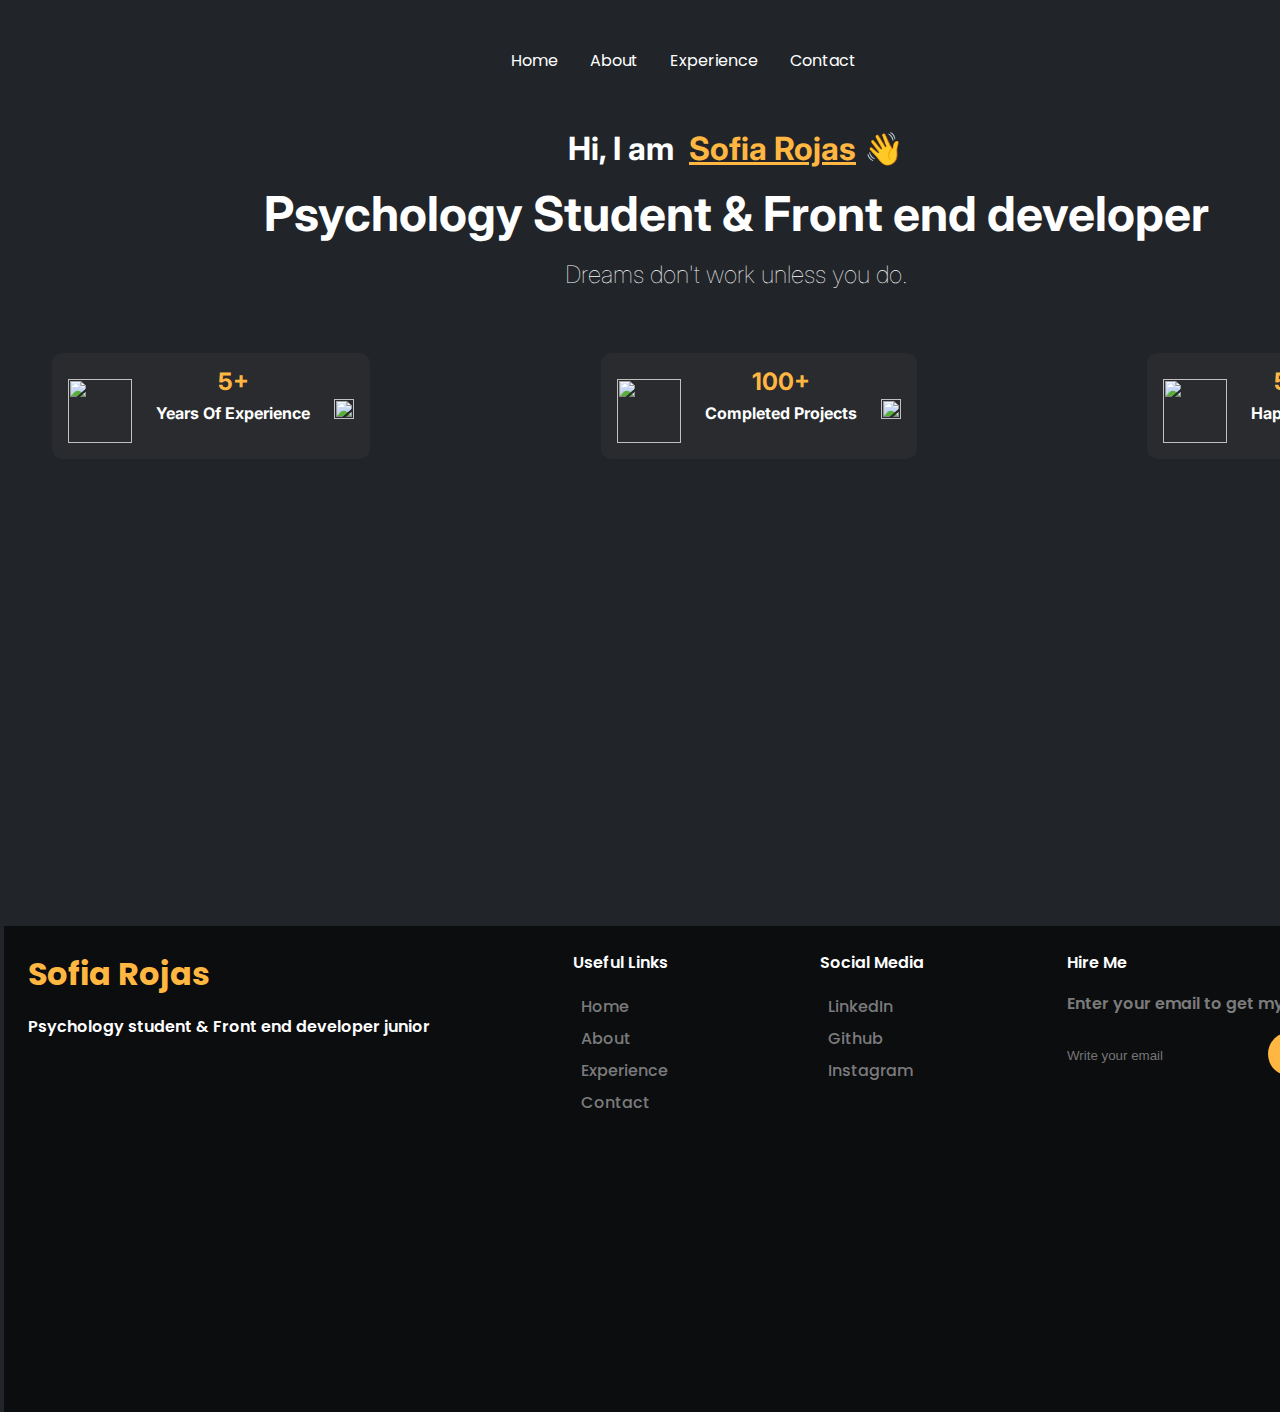
==== index.html @ 379f8c33 "falta js de rick& morty y changemode" ====
<!DOCTYPE html>
<html lang="en">
<head>
    <meta charset="UTF-8">
    <meta http-equiv="X-UA-Compatible" content="IE=edge">
    <meta name="viewport" content="width=device-width, initial-scale=1.0">
    <link rel="stylesheet" href="./css/styles.css"> 
    <!-- <link rel="stylesheet"  id="light-mode" href="./css/lightmode.css"> 
    <link rel="stylesheet"  id="dark-mode" href="./css/darkmode.css">  -->
 
    <title>Home</title>

</head>
<body>
<header>
    <img src="./img/Frame 7.svg" alt="">
    <nav>
        <ul>
            <li><a href="./index.html">Home</a></li>
            <li><a href="./About.html">About</a></li>
            <li><a href="./Experience.html">Experience</a></li>
            <li><a href="./Contact.html">Contact</a></li>
        </ul>
    </nav>
    <button id="change-mode"><a> Change Mode</a></button>
</header>

<section>
    <div class="presentation">
        <p class="greeting">Hi, I am <span id="Amarillo">Sofia Rojas</span>👋</p>
        <p class="title">Psychology Student & Front end developer</p>
        <P class="work-easier">Dreams don't work unless you do.</P>
        <img src="./img/Avatar.svg" alt="">
    </div>
    
    <div class="box">
        <div class="box-uno">
            <img src="./img/experience-logo.svg" alt="">
            <div class="text">
                <p>5+</p>
                <p>Years Of Experience</p>
            </div>
            <img class="flecha" src="./img/flecha.svg" alt="">
            
        </div>
        <div class="box-uno">
            <img src="./img/experience-logo.svg" alt="">
            <div class="text">
                <p>100+</p>
                <p>Completed Projects</p>
            </div>
                <img class="flecha" src="./img/flecha.svg" alt="">
        </div>
        <div class="box-uno">
            <img src="./img/clients-logo.svg" alt="">
            <div class="text">
                <p>50++</p>
                <p>Happy Clients</p>
            </div>
            <img class="flecha" src= "./img/flecha.svg".alt="">
        </div>
    </div>

</section>

<footer>
    <div class="box-dos">
        <p>Sofia Rojas</p>
        <p>Psychology student & Front end developer junior</p>
    </div>

    <div class="box-tres">
        <p>Useful Links</p>
        <li>
            <a href="./index.html">Home</a>
            <a href="./About.html">About</a>
            <a href="./Experience.html">Experience</a>
            <a href="./Contact.html">Contact</a>
        </li>
        </div>
    <div class="box-tres">
        <p>Social Media</p>
        <li>
            <a href="https://www.linkedin.com">LinkedIn</a>
            <a href="https://github.com/">Github</a>
            <a href="https://www.instagram.com/">Instagram</a>
        </li>
    </div>
    <div class="box-tres">
        <p>Hire Me</p>
        <p>Enter your email to get my portafolio and CV</p>

        <input class="write-email"  type="text" placeholder="Write your email">
        <a class="send-email" href="/index.html"><img src="./img/Vector (1).svg" alt=""></a>
    </div>
</footer>
<script href="./js/cambiomodo.js"></script>
</body>
</html>
---- css/styles.css ----
@import url('https://fonts.googleapis.com/css2?family=Inter:wght@200;400;500;600;700&family=Poppins:wght@100;200;400;500;600;700&family=Work+Sans:wght@500;700&display=swap');
* {
    margin: 0px;
    padding: 8px;
}
body {
    font-family: 'Poppins', sans-serif;
    background: #212529;
    color: #FFFFFF;
    width: 1440px;
    
    }
button{
    background-color: #FFB742;
    border-radius: 50px;
    height: 54px;
    width: 121px;
    padding: 5px;
    border-style: none;
    font-weight: bold;
    justify-content: center;
    margin-top: 12px;
}

#Amarillo {
    color: #FFB742;
    text-decoration: underline;
    display: inline;
    }
ul {
    display: flex;
    list-style: none;
    justify-content: space-between;
    }
header {
    font-family: 'Poppins', sans-serif;
    display: flex;
    justify-content: space-between;
}

/* primera pagina*/

section {
    font-family: 'Inter', sans-serif;
}
section span {
    display: flex;
    border-radius: 24px;
}
.greeting{
    font-weight: 700;
    font-size: 32px;
  }
.title{
    font-weight: 700;
    font-size: 48px;
    line-height: 60px;
    text-align: center;    
}
.work-easier{
    font-style: normal;
    font-weight: 100;
    font-size: 24px;
}
.presentation{
    text-align: center;
}

.box{
    display: flex;
    justify-content: space-between;
   }
.box-uno {
    background: #292B2E;
    display: flex;
    margin: 20px;
    border-radius: 10px;
    }
.box-uno img:nth-child(1) {
    width: 64px;
    height: 64px;
    margin-top: 10px;
    }
.flecha {
    margin-top: 30px;
    width: 20px;
    height: 20px;
}
.text {
    display: block;
    text-align: center;    
}
.text p:nth-child(1){
    color: #FFB742;
    font-size: 24px;
    font-weight: 700;
    line-height: 10px;
    }
.text p:nth-child(2){
    font-family: 'Inter';
    font-style: normal;
    font-weight: 700;
    font-size: 16px;
}


/* Footer*/

footer {
display: flex;
justify-content: space-between;
position: absolute;
width: 1440px;
height: 470px;
left: 4px;
top: 926px;
background-color: #0b0d0f;
}
a:hover {
    color: #FFB742;
}
a {
    color: #FFFFFF;
    text-decoration: none;
}

footer div li {
    display: block;
    list-style: none;
    justify-content: space-between;
}
.box-dos p:nth-child(1) {
    font-style: 'Poppins';
    font-weight: 700;
    font-size: 32px;
    color: #FFB742;
}
.box-dos p:nth-child(2) {
    font-style: 'Work Sans';
    font-weight: 600;
    font-size: 16px;
}
.box-tres p{
    font-style: 'Work Sans';
    font-weight: 700;
    font-size: 20px;
}
.box-tres li{
    font-style: 'Work Sans';
    font-weight: 500;
    font-size: 16px;
    display: grid;
   }
.box-tres a{
    color: #7B7B7B;
    line-height: 16px;
   }
.box-tres li a:hover{
    color: #FFB742;
    }
.box-tres p:nth-child(1) {
    font-style: 'Work Sans';
    font-weight: 600;
    font-size: 16px;
    }
.box-tres p:nth-child(2) {
    font-style: 'Work Sans';
    font-weight: 600;
    font-size: 16px;
    color: #7B7B7B;
    }
.send-email{
    position: absolute;
    border-radius: 32px;
    height: 28px;
    width: 28px;
    background-color: #FFB742;
    margin-top: 8px;
    margin-left: 16px;
    }
.send-email img{
    position: absolute;
    margin-top: -6px;
    margin-left: -7px;
}
.write-email{
    border-radius: 49px;
    color: #7B7B7B;
    background-color: #0b0d0f;
    border-style: none;
    margin-top: 16px;
}
---- css/lightmode.css ----
@import url('https://fonts.googleapis.com/css2?family=Inter:wght@200;400;500;600;700&family=Poppins:wght@100;200;400;500;600;700&family=Work+Sans:wght@500;700&display=swap');
* {
    margin: 0px;
    padding: 8px;
}
body {
    font-family: 'Poppins', sans-serif;
    background: #FFFFFF;
    color: black;
    width: 1440px;
    
    }
button{
    background-color: #FFB742;
    border-radius: 50px;
    height: 54px;
    width: 121px;
    padding: 5px;
    border-style: none;
    font-weight: bold;
    justify-content: center;
    margin-top: 12px;
}

#Amarillo {
    color: #FFB742;
    text-decoration: underline;
    display: inline;
    }
ul {
    display: flex;
    list-style: none;
    justify-content: space-between;
    }
header {
    font-family: 'Poppins', sans-serif;
    display: flex;
    justify-content: space-between;
}

/* primera pagina*/

section {
    font-family: 'Inter', sans-serif;
}
section span {
    display: flex;
    border-radius: 24px;
}
.greeting{
    font-weight: 700;
    font-size: 32px;
  }
.title{
    font-weight: 700;
    font-size: 48px;
    line-height: 60px;
    text-align: center;    
}
.work-easier{
    font-style: normal;
    font-weight: 100;
    font-size: 24px;
}
.presentation{
    text-align: center;
}

.box{
    display: flex;
    justify-content: space-between;
   }
.box-uno {
    background: #292B2E;
    display: flex;
    margin: 20px;
    border-radius: 10px;
    }
.box-uno img:nth-child(1) {
    width: 64px;
    height: 64px;
    margin-top: 10px;
    }
.flecha {
    margin-top: 30px;
    width: 20px;
    height: 20px;
}
.text {
    display: block;
    text-align: center;    
}
.text p:nth-child(1){
    color: #FFB742;
    font-size: 24px;
    font-weight: 700;
    line-height: 10px;
    }
.text p:nth-child(2){
    font-family: 'Inter';
    font-style: normal;
    font-weight: 700;
    font-size: 16px;
}

/*About*/
section{
    padding: 20px;
    height: 1000px;
    display: flex;
    justify-content: center;
}
.sectionabout{
    display: flex;
    justify-content: center;
    padding: 0px;

}
.whoiam{
    color: #FFB742;
    background-color: #292b2e;
    border-radius: 16px;
    width: 148px;
    height: 32px;
    gap: 10px;
    font-family: 'Poppins', sans-serif;
    font-style: normal;
    font-weight: 600px;
    font-size: 24px;
    line-height: 30px;
    text-align: center;
}

.aboutme{
    font-family: 'poppins';
    font-weight: 700;
    font-size: 48px;
}

.p .profile{
    font-family: 'Poppins', sans-serif;
    font-weight: 500;
    font-size: 1000px;
    line-height: 30px;
    color: #d4d4d4;
    width: 700px;
}
.hire-me{
        background-color: #FFB742;
        border-radius: 50px;
        height: 54px;
        width: 121px;
        padding: 5px;
        border-style: none;
        font-weight: bold;
        justify-content: center;
        margin-top: 12px;
}

/*experience*/ 

.experience {
    color: #FFB742;
    background-color: #292B2E;
    border-radius: 16px;
    width: 148px;
    height: 32px;
    gap: 10px;
    font-family: 'Poppins';
    font-style: normal;
    font-weight: 600;
    font-size: 24px;
    line-height: 30px;
    align-content: center;  
    margin-left: 640px;
    }
.practice {
    margin-left: 496px;
    padding: 24px;
    width: 494px;
    height: 49px;
    font-family: sans-serif;
    font-size: 40px;
    font-weight: 700;
}
.experience1 {
    display: flex;
    justify-content: space-around;
    align-items: center;
}
.experiencebox {
    background-color: #FFFFFF;
    color: #0b0d0f;
    align-items: center;
    width: 380px;
    height: 500px;
    border-radius: 16px;
    margin: 10px;    
 }
.title{
    font-family: 'Poppins';
    font-weight: 700;
    font-size: 20px;
    line-height: 34px;
    width: 144px;
    height: 34px;
    margin-bottom: 10px;
}
.company {
    font-family: 'Poppins';
    font-weight: 400;
    font-size: 16px;
    line-height: 34px;
    width: 117px;
    height: 48px;
    padding: 24px;
    margin-left: -16px;
    margin-bottom: 10px;
}
p.company.a {
    color:#FFB742;
    text-decoration: none;
}
.logo{
    position: absolute;
    margin-top: -108px;
    margin-left: 240px;
    width: 100px;
    height: 100px;
    border-radius: 75px;
    background-color: #cccccc;
}
.description{
    width: 304px;
    height: 350px;
    font-family: 'Poppins';
    font-weight: 400;
    font-size: 20px;
    line-height: 34px;
}
/*jokes*/
.principalJokes{
    height: 450px;
}
.smiletitle{
    color: #FFB742;
    background-color: #292B2E;
    border-radius: 16px;
    width: 80px;
    height: 32px;
    gap: 10px;
    font-family: 'Poppins';
    font-style: normal;
    font-weight: 600;
    font-size: 24px;
    line-height: 30px;
    align-content: center;  
    margin-left: 640px;
}
.readjoke{
    margin-left: 496px;
    padding: 24px;
    width: 494px;
    height: 49px;
    font-family: sans-serif;
    font-size: 40px;
    font-weight: 700;
    }
.jokesbox {
    
    background-color: #FFFFFF;
    color: #0b0d0f;
    width: 300px;
    height: auto;
    align-items: center;
    height: 200px;
    border-radius: 8px;   
    margin-left: 550px;
}
.textjokes{
    font-size: 12px;
}
#onemore{
    background-color: #FFB742;
        border-radius: 50px;
        height: 54px;
        width: 121px;
        padding: 5px;
        border-style: none;
        font-weight: bold;
        justify-content: center;
        margin-top: 12px;
        margin-left: 640px;
    }

/*contact*/

.sectioncontact{
    padding: 12px;
    height: 600px;
}

.contactme{
    color: #FFB742;
    font-family: 'Poppins';
    font-size: 20px;
    font-weight: 600;
    width: 132px;
    height: 30px;
    background-color: #292B2E;
    border-radius: 20px;
    margin-left: 640px;
}
.cajacontact{
    display: flex;
    justify-content: center;
}
.cajacontact img{
    height: 300px;
    width: auto;
    margin-top: 80px;
}

.insert-name  a:hover{
    color: #0b0d0f;
    font-size: larger;
 }


 .infocontacto{
    display: flex;
    border-radius: 12px;
    height: 30px;
    width: 300px;
    color:#FFFFFF;
    margin-left: 250px;
    background-color: #292B2E;
    justify-content: space-between;

}
.datoscontacto {
    width: 784px;
    height: 350px;
    justify-content:center;
    font-size: 32px;
    line-height: 100px;
  }
.buttonsend{
    height: 54px;
    width: 99px;
    left: 453px;
    top: 1143px;
    border-radius: 50px;
    padding: 12px 26px 12px 26px;
    margin-left: 350px;
    
    }
    
/* Footer*/

footer {
display: flex;
justify-content: space-between;
position: absolute;
width: 1440px;
height: 470px;
left: 4px;
top: 926px;
background-color: #0b0d0f;
}
a:hover {
    color: #FFB742;
}
a {
    color: #FFFFFF;
    text-decoration: none;
}

footer div li {
    display: block;
    list-style: none;
    justify-content: space-between;
}
.box-dos p:nth-child(1) {
    font-style: 'Poppins';
    font-weight: 700;
    font-size: 32px;
    color: #FFB742;
}
.box-dos p:nth-child(2) {
    font-style: 'Work Sans';
    font-weight: 600;
    font-size: 16px;
}
.box-tres p{
    font-style: 'Work Sans';
    font-weight: 700;
    font-size: 20px;
}
.box-tres li{
    font-style: 'Work Sans';
    font-weight: 500;
    font-size: 16px;
    display: grid;
   }
.box-tres a{
    color: #7B7B7B;
    line-height: 16px;
   }
.box-tres li a:hover{
    color: #FFB742;
    }
.box-tres p:nth-child(1) {
    font-style: 'Work Sans';
    font-weight: 600;
    font-size: 16px;
    }
.box-tres p:nth-child(2) {
    font-style: 'Work Sans';
    font-weight: 600;
    font-size: 16px;
    color: #7B7B7B;
    }
.send-email{
    position: absolute;
    border-radius: 32px;
    height: 28px;
    width: 28px;
    background-color: #FFB742;
    margin-top: 8px;
    margin-left: 16px;
    }
.send-email img{
    position: absolute;
    margin-top: -6px;
    margin-left: -7px;
}
.write-email{
    border-radius: 49px;
    color: #7B7B7B;
    background-color: #0b0d0f;
    border-style: none;
    margin-top: 16px;
}
---- css/darkmode.css ----
@import url('https://fonts.googleapis.com/css2?family=Inter:wght@200;400;500;600;700&family=Poppins:wght@100;200;400;500;600;700&family=Work+Sans:wght@500;700&display=swap');
* {
    margin: 0px;
    padding: 8px;
}
body {
    font-family: 'Poppins', sans-serif;
    background: #FFFFFF;
    color: black;
    width: 1440px;
    
    }
button{
    background-color: #FFB742;
    border-radius: 50px;
    height: 54px;
    width: 121px;
    padding: 5px;
    border-style: none;
    font-weight: bold;
    justify-content: center;
    margin-top: 12px;
}

#Amarillo {
    color: #FFB742;
    text-decoration: underline;
    display: inline;
    }
ul {
    display: flex;
    list-style: none;
    justify-content: space-between;
    }
header {
    font-family: 'Poppins', sans-serif;
    display: flex;
    justify-content: space-between;
}

/* primera pagina*/

section {
    font-family: 'Inter', sans-serif;
}
section span {
    display: flex;
    border-radius: 24px;
}
.greeting{
    font-weight: 700;
    font-size: 32px;
  }
.title{
    font-weight: 700;
    font-size: 48px;
    line-height: 60px;
    text-align: center;    
}
.work-easier{
    font-style: normal;
    font-weight: 100;
    font-size: 24px;
}
.presentation{
    text-align: center;
}

.box{
    display: flex;
    justify-content: space-between;
   }
.box-uno {
    background: #292B2E;
    display: flex;
    margin: 20px;
    border-radius: 10px;
    }
.box-uno img:nth-child(1) {
    width: 64px;
    height: 64px;
    margin-top: 10px;
    }
.flecha {
    margin-top: 30px;
    width: 20px;
    height: 20px;
}
.text {
    display: block;
    text-align: center;    
}
.text p:nth-child(1){
    color: #FFB742;
    font-size: 24px;
    font-weight: 700;
    line-height: 10px;
    }
.text p:nth-child(2){
    font-family: 'Inter';
    font-style: normal;
    font-weight: 700;
    font-size: 16px;
}

/*About*/
section{
    padding: 20px;
    height: 1000px;
    display: flex;
    justify-content: center;
}
.sectionabout{
    display: flex;
    justify-content: center;
    padding: 0px;

}
.whoiam{
    color: #FFB742;
    background-color: #292b2e;
    border-radius: 16px;
    width: 148px;
    height: 32px;
    gap: 10px;
    font-family: 'Poppins', sans-serif;
    font-style: normal;
    font-weight: 600px;
    font-size: 24px;
    line-height: 30px;
    text-align: center;
}

.aboutme{
    font-family: 'poppins';
    font-weight: 700;
    font-size: 48px;
}

.p .profile{
    font-family: 'Poppins', sans-serif;
    font-weight: 500;
    font-size: 1000px;
    line-height: 30px;
    color: #d4d4d4;
    width: 700px;
}
.hire-me{
        background-color: #FFB742;
        border-radius: 50px;
        height: 54px;
        width: 121px;
        padding: 5px;
        border-style: none;
        font-weight: bold;
        justify-content: center;
        margin-top: 12px;
}

/*experience*/ 

.experience {
    color: #FFB742;
    background-color: #292B2E;
    border-radius: 16px;
    width: 148px;
    height: 32px;
    gap: 10px;
    font-family: 'Poppins';
    font-style: normal;
    font-weight: 600;
    font-size: 24px;
    line-height: 30px;
    align-content: center;  
    margin-left: 640px;
    }
.practice {
    margin-left: 496px;
    padding: 24px;
    width: 494px;
    height: 49px;
    font-family: sans-serif;
    font-size: 40px;
    font-weight: 700;
}
.experience1 {
    display: flex;
    justify-content: space-around;
    align-items: center;
}
.experiencebox {
    background-color: #FFFFFF;
    color: #0b0d0f;
    align-items: center;
    width: 380px;
    height: 500px;
    border-radius: 16px;
    margin: 10px;    
 }
.title{
    font-family: 'Poppins';
    font-weight: 700;
    font-size: 20px;
    line-height: 34px;
    width: 144px;
    height: 34px;
    margin-bottom: 10px;
}
.company {
    font-family: 'Poppins';
    font-weight: 400;
    font-size: 16px;
    line-height: 34px;
    width: 117px;
    height: 48px;
    padding: 24px;
    margin-left: -16px;
    margin-bottom: 10px;
}
p.company.a {
    color:#FFB742;
    text-decoration: none;
}
.logo{
    position: absolute;
    margin-top: -108px;
    margin-left: 240px;
    width: 100px;
    height: 100px;
    border-radius: 75px;
    background-color: #cccccc;
}
.description{
    width: 304px;
    height: 350px;
    font-family: 'Poppins';
    font-weight: 400;
    font-size: 20px;
    line-height: 34px;
}
/*jokes*/
.principalJokes{
    height: 450px;
}
.smiletitle{
    color: #FFB742;
    background-color: #292B2E;
    border-radius: 16px;
    width: 80px;
    height: 32px;
    gap: 10px;
    font-family: 'Poppins';
    font-style: normal;
    font-weight: 600;
    font-size: 24px;
    line-height: 30px;
    align-content: center;  
    margin-left: 640px;
}
.readjoke{
    margin-left: 496px;
    padding: 24px;
    width: 494px;
    height: 49px;
    font-family: sans-serif;
    font-size: 40px;
    font-weight: 700;
    }
.jokesbox {
    
    background-color: #FFFFFF;
    color: #0b0d0f;
    width: 300px;
    height: auto;
    align-items: center;
    height: 200px;
    border-radius: 8px;   
    margin-left: 550px;
}
.textjokes{
    font-size: 12px;
}
#onemore{
    background-color: #FFB742;
        border-radius: 50px;
        height: 54px;
        width: 121px;
        padding: 5px;
        border-style: none;
        font-weight: bold;
        justify-content: center;
        margin-top: 12px;
        margin-left: 640px;
    }

/*contact*/

.sectioncontact{
    padding: 12px;
    height: 600px;
}

.contactme{
    color: #FFB742;
    font-family: 'Poppins';
    font-size: 20px;
    font-weight: 600;
    width: 132px;
    height: 30px;
    background-color: #292B2E;
    border-radius: 20px;
    margin-left: 640px;
}
.cajacontact{
    display: flex;
    justify-content: center;
}
.cajacontact img{
    height: 300px;
    width: auto;
    margin-top: 80px;
}

.insert-name  a:hover{
    color: #0b0d0f;
    font-size: larger;
 }


 .infocontacto{
    display: flex;
    border-radius: 12px;
    height: 30px;
    width: 300px;
    color:#FFFFFF;
    margin-left: 250px;
    background-color: #292B2E;
    justify-content: space-between;

}
.datoscontacto {
    width: 784px;
    height: 350px;
    justify-content:center;
    font-size: 32px;
    line-height: 100px;
  }
.buttonsend{
    height: 54px;
    width: 99px;
    left: 453px;
    top: 1143px;
    border-radius: 50px;
    padding: 12px 26px 12px 26px;
    margin-left: 350px;
    
    }
    
/* Footer*/

footer {
display: flex;
justify-content: space-between;
position: absolute;
width: 1440px;
height: 470px;
left: 4px;
top: 926px;
background-color: #0b0d0f;
}
a:hover {
    color: #FFB742;
}
a {
    color: #FFFFFF;
    text-decoration: none;
}

footer div li {
    display: block;
    list-style: none;
    justify-content: space-between;
}
.box-dos p:nth-child(1) {
    font-style: 'Poppins';
    font-weight: 700;
    font-size: 32px;
    color: #FFB742;
}
.box-dos p:nth-child(2) {
    font-style: 'Work Sans';
    font-weight: 600;
    font-size: 16px;
}
.box-tres p{
    font-style: 'Work Sans';
    font-weight: 700;
    font-size: 20px;
}
.box-tres li{
    font-style: 'Work Sans';
    font-weight: 500;
    font-size: 16px;
    display: grid;
   }
.box-tres a{
    color: #7B7B7B;
    line-height: 16px;
   }
.box-tres li a:hover{
    color: #FFB742;
    }
.box-tres p:nth-child(1) {
    font-style: 'Work Sans';
    font-weight: 600;
    font-size: 16px;
    }
.box-tres p:nth-child(2) {
    font-style: 'Work Sans';
    font-weight: 600;
    font-size: 16px;
    color: #7B7B7B;
    }
.send-email{
    position: absolute;
    border-radius: 32px;
    height: 28px;
    width: 28px;
    background-color: #FFB742;
    margin-top: 8px;
    margin-left: 16px;
    }
.send-email img{
    position: absolute;
    margin-top: -6px;
    margin-left: -7px;
}
.write-email{
    border-radius: 49px;
    color: #7B7B7B;
    background-color: #0b0d0f;
    border-style: none;
    margin-top: 16px;
}
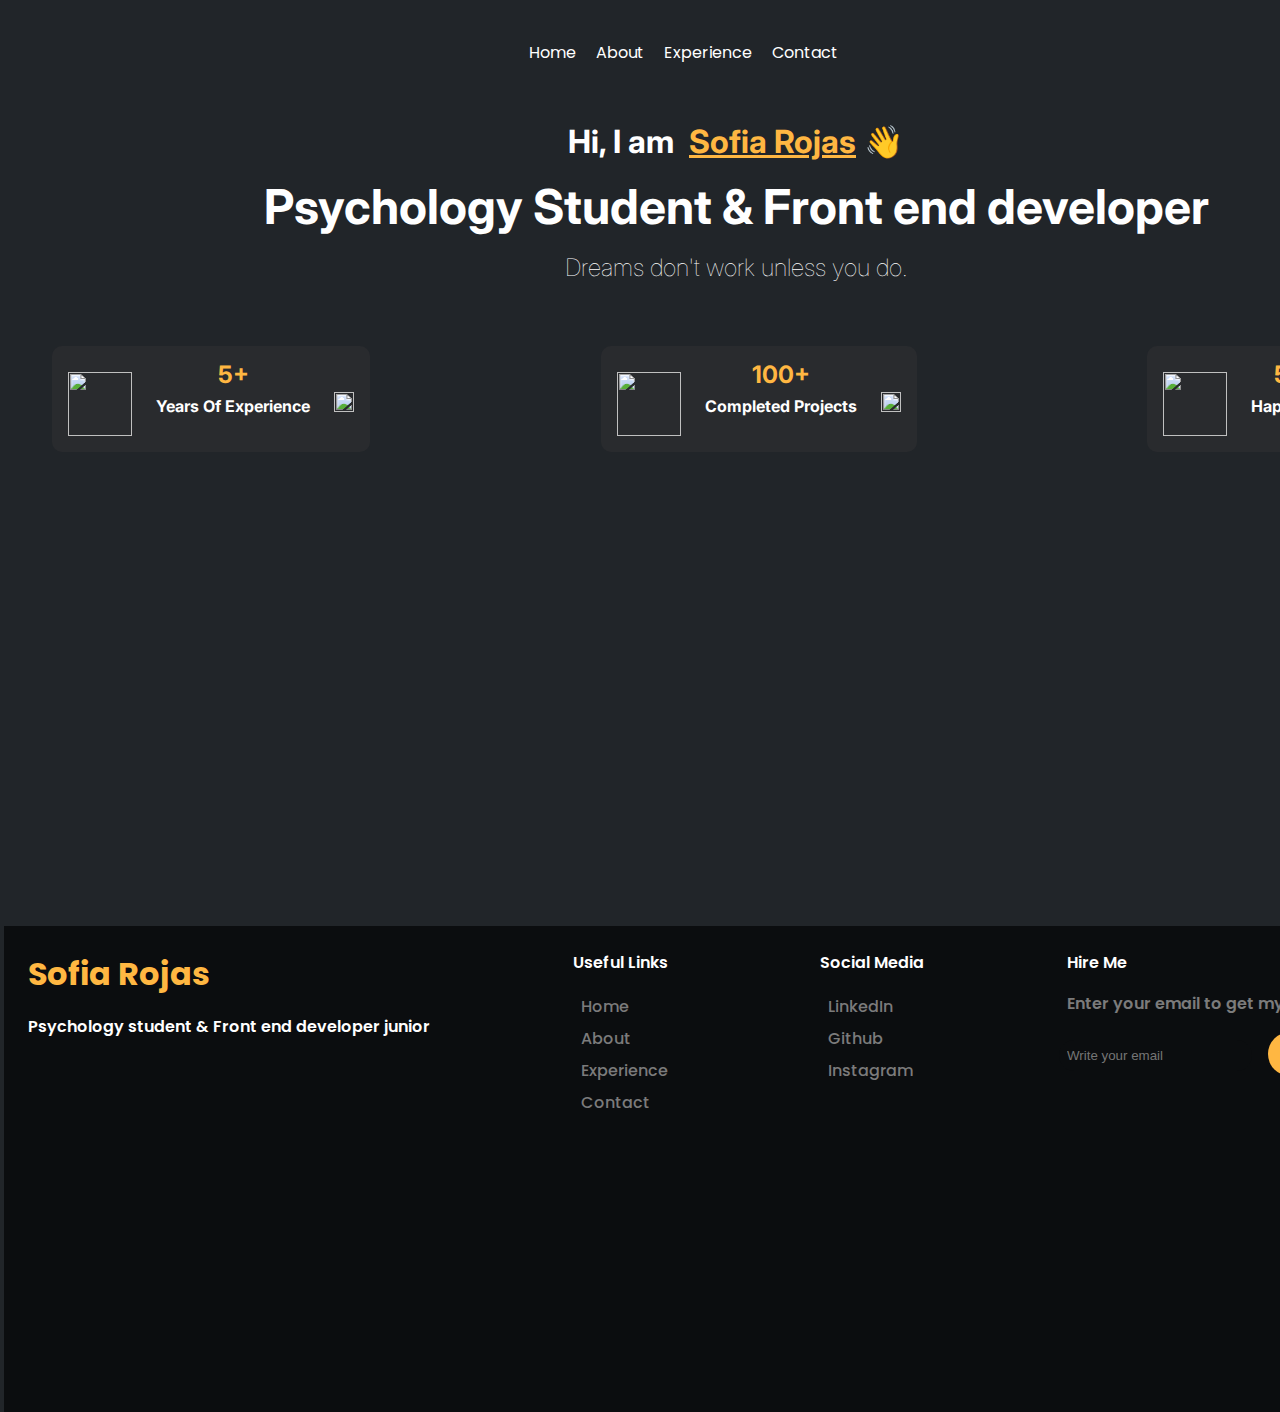
==== commit 32a6fbd8: "Update index.html" ====
--- a/index.html
+++ b/index.html
@@ -4,10 +4,9 @@
     <meta charset="UTF-8">
     <meta http-equiv="X-UA-Compatible" content="IE=edge">
     <meta name="viewport" content="width=device-width, initial-scale=1.0">
-    <link rel="stylesheet" href="./css/styles.css"> 
-    <!-- <link rel="stylesheet"  id="light-mode" href="./css/lightmode.css"> 
-    <link rel="stylesheet"  id="dark-mode" href="./css/darkmode.css">  -->
- 
+     <link rel="stylesheet" href="./css/styles.css"> 
+     <!-- <link rel="stylesheet"  id="dark-mode" href="./css/darkmode.css">
+     <link rel="stylesheet"  id="light-mode" href="./css/lightmode.css">  -->
     <title>Home</title>
 
 </head>
@@ -15,14 +14,14 @@
 <header>
     <img src="./img/Frame 7.svg" alt="">
     <nav>
-        <ul>
-            <li><a href="./index.html">Home</a></li>
-            <li><a href="./About.html">About</a></li>
-            <li><a href="./Experience.html">Experience</a></li>
-            <li><a href="./Contact.html">Contact</a></li>
-        </ul>
+        <nav>
+            <a href="./index.html">Home</a>
+            <a href="./About.html">About</a>
+            <a href="./Experience.html">Experience</a>
+            <a href="./Contact.html">Contact</a>
+        </nav>
     </nav>
-    <button id="change-mode"><a> Change Mode</a></button>
+    <button id="changemode"> Change Mode</button>
 </header>
 
 <section>
@@ -94,6 +93,5 @@
         <a class="send-email" href="/index.html"><img src="./img/Vector (1).svg" alt=""></a>
     </div>
 </footer>
-<script href="./js/cambiomodo.js"></script>
 </body>
-</html>+</html>
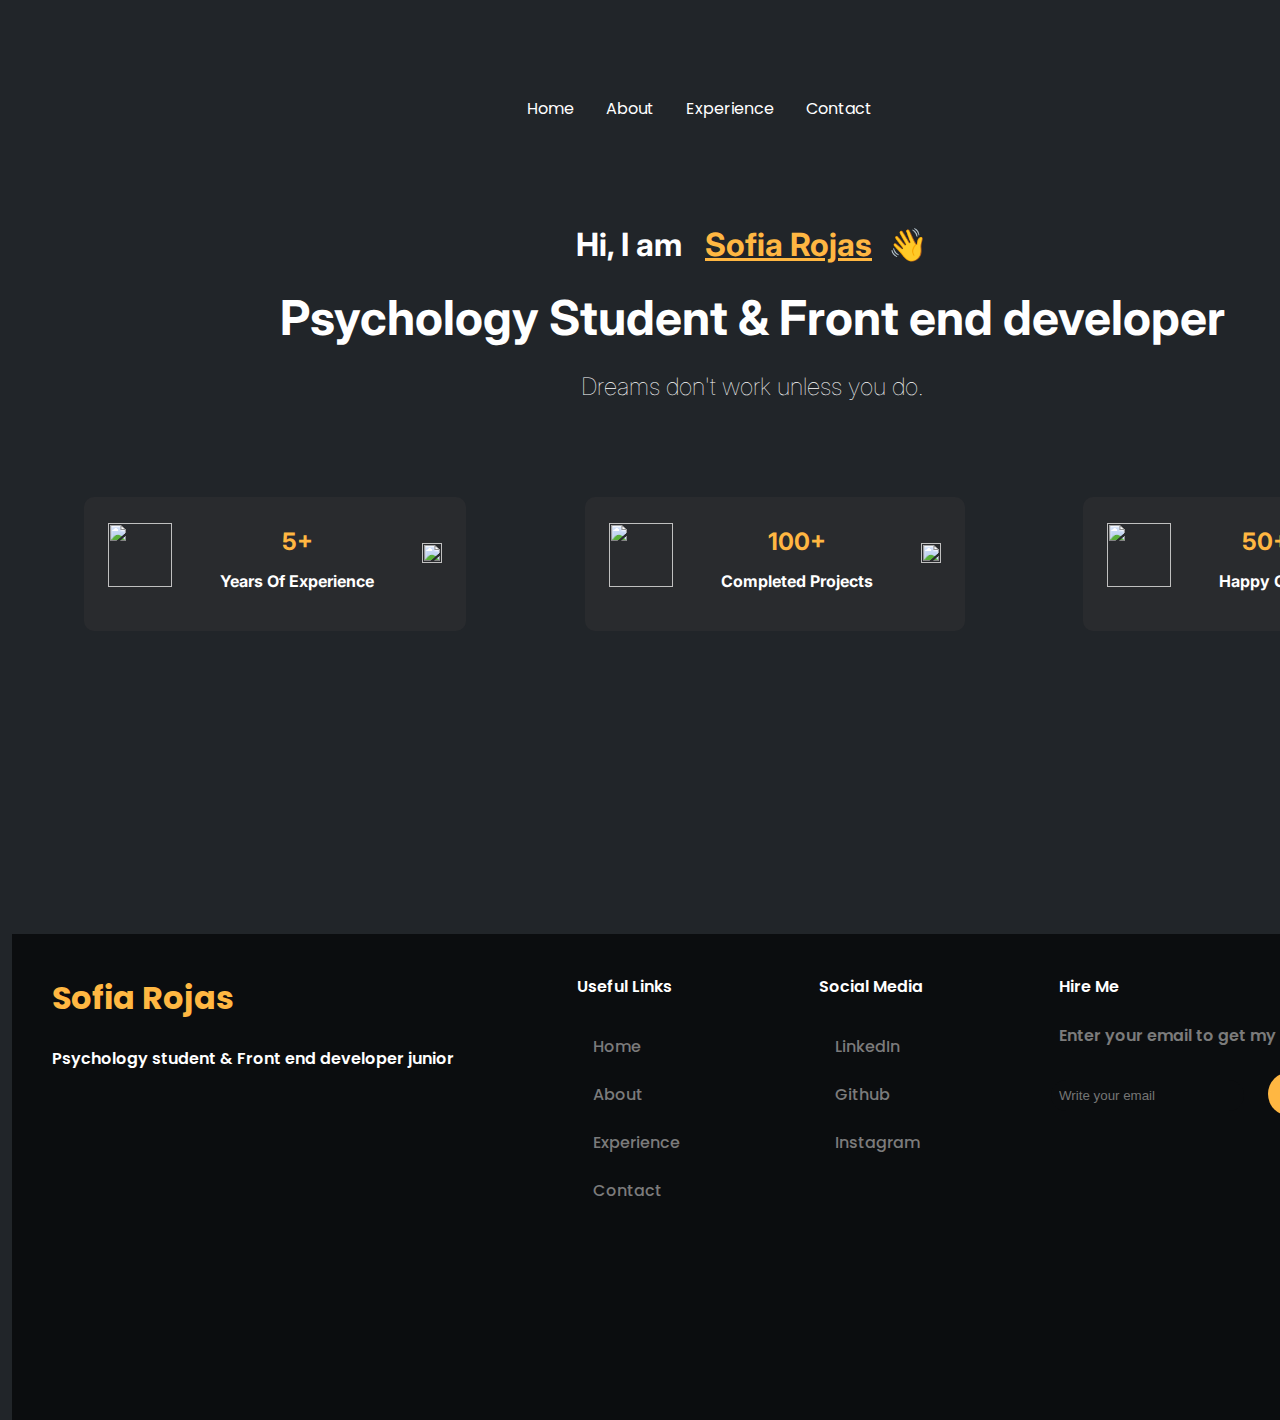
==== commit 1a7348b8: "otros cambios" ====
--- a/index.html
+++ b/index.html
@@ -5,8 +5,6 @@
     <meta http-equiv="X-UA-Compatible" content="IE=edge">
     <meta name="viewport" content="width=device-width, initial-scale=1.0">
      <link rel="stylesheet" href="./css/styles.css"> 
-     <!-- <link rel="stylesheet"  id="dark-mode" href="./css/darkmode.css">
-     <link rel="stylesheet"  id="light-mode" href="./css/lightmode.css">  -->
     <title>Home</title>
 
 </head>
@@ -14,12 +12,12 @@
 <header>
     <img src="./img/Frame 7.svg" alt="">
     <nav>
-        <nav>
+        <ul>
             <a href="./index.html">Home</a>
             <a href="./About.html">About</a>
             <a href="./Experience.html">Experience</a>
             <a href="./Contact.html">Contact</a>
-        </nav>
+        </ul>
     </nav>
     <button id="changemode"> Change Mode</button>
 </header>
@@ -93,5 +91,6 @@
         <a class="send-email" href="/index.html"><img src="./img/Vector (1).svg" alt=""></a>
     </div>
 </footer>
+<script href="./js/changemode.js"></script>
 </body>
-</html>
+</html>--- a/css/styles.css
+++ b/css/styles.css
@@ -1,7 +1,9 @@
 @import url('https://fonts.googleapis.com/css2?family=Inter:wght@200;400;500;600;700&family=Poppins:wght@100;200;400;500;600;700&family=Work+Sans:wght@500;700&display=swap');
+
 * {
-    margin: 0px;
+    margin: 8px;
     padding: 8px;
+
 }
 body {
     font-family: 'Poppins', sans-serif;
@@ -10,7 +12,7 @@
     width: 1440px;
     
     }
-button{
+ #changemode{
     background-color: #FFB742;
     border-radius: 50px;
     height: 54px;
@@ -103,7 +105,6 @@
     font-size: 16px;
 }
 
-
 /* Footer*/
 
 footer {
@@ -190,3 +191,7 @@
     border-style: none;
     margin-top: 16px;
 }
+
+
+    
+
